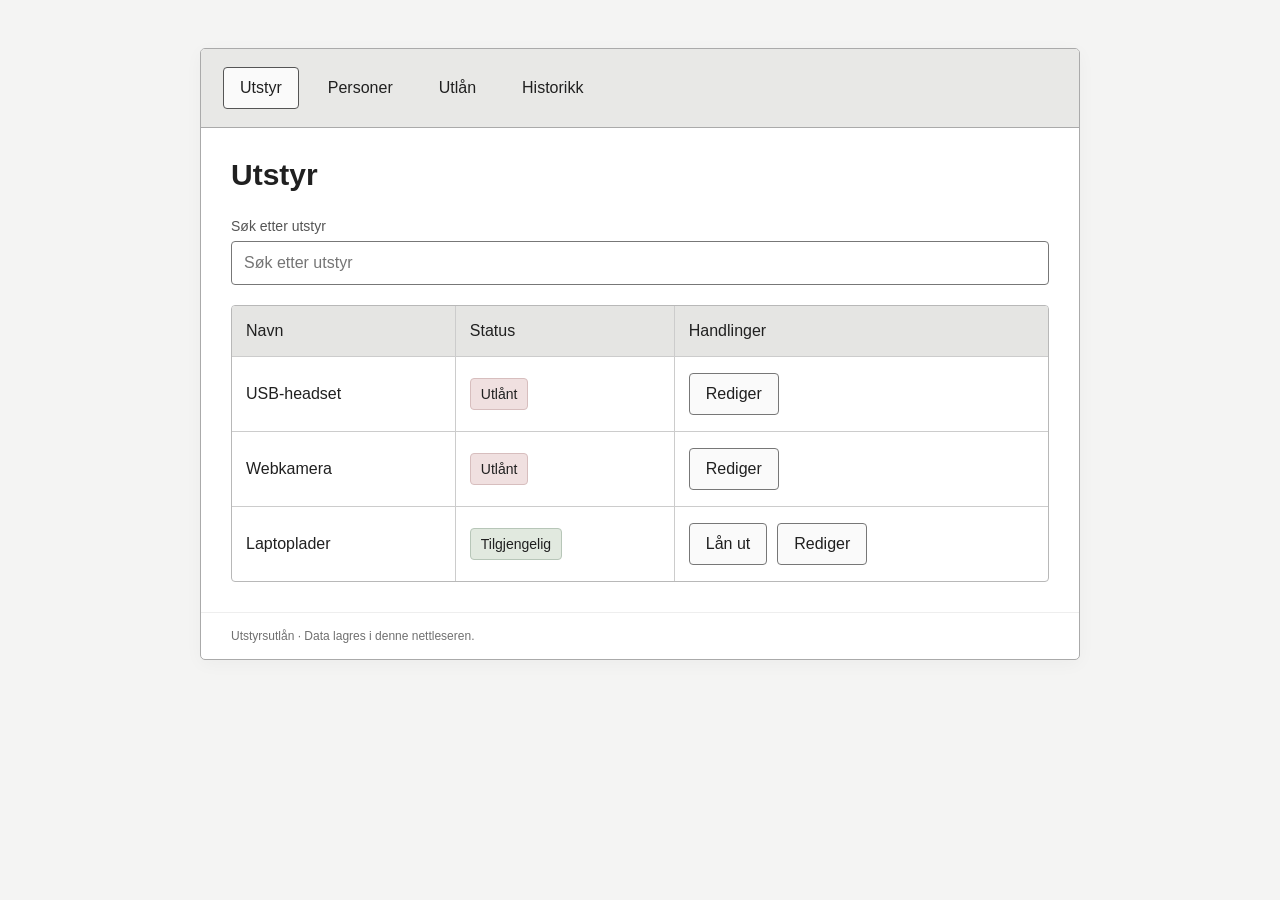
==== index.html @ 15cb3582 "x" ====
<!DOCTYPE html>
<html lang="nb">
<head>
  <meta charset="UTF-8">
  <meta name="viewport" content="width=device-width, initial-scale=1">
  <title>Utstyrsutlån</title>
  <link rel="stylesheet" href="style.css">
  <script src="model.js" defer></script>
  <script src="app.js" defer></script>
</head>
<body>
  <div class="app-shell">
    <header><nav aria-label="Hovedmeny" id="navigation"></nav></header>
    <div id="notice" role="status" aria-live="polite"></div>
    <main id="app"></main>
    <footer>Utstyrsutlån · Data lagres i denne nettleseren.</footer>
  </div>
</body>
</html>
---- style.css ----
* { box-sizing: border-box; }
:root { font-family: Arial, Helvetica, sans-serif; color: #202020; background: #f4f4f3; }
body { margin: 0; padding: 48px 20px; }
.app-shell { max-width: 880px; margin: auto; background: white; border: 1px solid #aaa; border-radius: 5px; box-shadow: 0 4px 18px #00000009; overflow: hidden; }
header { padding: 18px 22px; background: #e8e8e6; border-bottom: 1px solid #aaa; }
nav { display: flex; gap: 12px; flex-wrap: wrap; }
button, input, select, textarea { font: inherit; }
button { cursor: pointer; border: 1px solid #777; background: #fafafa; color: #202020; border-radius: 4px; padding: 10px 16px; min-height: 42px; }
button:hover { background: #e8e8e6; }
button:active { background: #d9d9d6; }
nav button { border-color: transparent; background: transparent; }
nav button[aria-current="page"] { border-color: #555; background: #fafafa; }
:focus-visible { outline: 3px solid #326c9c; outline-offset: 3px; }
main { padding: 30px; min-height: 425px; }
h1 { font-size: 30px; margin: 0 0 26px; }
input, select, textarea { width: 100%; border: 1px solid #777; border-radius: 4px; padding: 11px 12px; background: white; color: #202020; min-height: 44px; }
textarea { resize: vertical; min-height: 110px; }
.search { display: block; margin-bottom: 20px; }
.search span { display: block; font-size: 14px; margin-bottom: 7px; color: #555; }
.table-wrap { overflow-x: auto; border: 1px solid #b8b8b8; border-radius: 4px; }
table { border-collapse: collapse; width: 100%; text-align: left; }
th { background: #e5e5e3; font-weight: 500; }
th, td { padding: 16px 14px; border-right: 1px solid #ccc; border-bottom: 1px solid #ccc; }
th:last-child, td:last-child { border-right: 0; }
tbody tr:last-child td { border-bottom: 0; }
.actions { display: flex; gap: 10px; flex-wrap: wrap; }
.badge { display: inline-block; border: 1px solid #b7c6b8; background: #e1e9df; padding: 7px 10px; border-radius: 4px; white-space: nowrap; font-size: 14px; }
.badge.out { border-color: #d7bebe; background: #f0e0e0; }
.primary { background: #444; border-color: #333; color: white; }
.primary:hover { background: #292929; }
.below-table { margin-top: 24px; }
form { max-width: 600px; padding: 22px; border: 1px solid #aaa; border-radius: 4px; }
.field { display: block; margin-bottom: 20px; }
.field span { display: block; margin-bottom: 9px; }
.form-actions { display: flex; gap: 16px; margin-top: 28px; }
.form-actions button { flex: 1; }
.empty { text-align: center; color: #666; padding: 28px; }
footer { padding: 16px 30px; color: #707070; font-size: 12px; border-top: 1px solid #eee; }
#notice:empty { display: none; }
#notice { margin: 20px 30px 0; padding: 12px 14px; border: 1px solid #bccdb9; border-radius: 4px; background: #eff5ed; }
@media (max-width: 600px) {
  body { padding: 12px; }
  header { padding: 12px 8px; }
  nav { gap: 2px; justify-content: space-between; }
  nav button { padding: 9px 11px; }
  main { padding: 24px 16px; }
  h1 { font-size: 26px; }
  th, td { padding: 12px 10px; }
  form { padding: 16px; }
  .form-actions { gap: 10px; }
  #notice { margin: 16px 16px 0; }
}
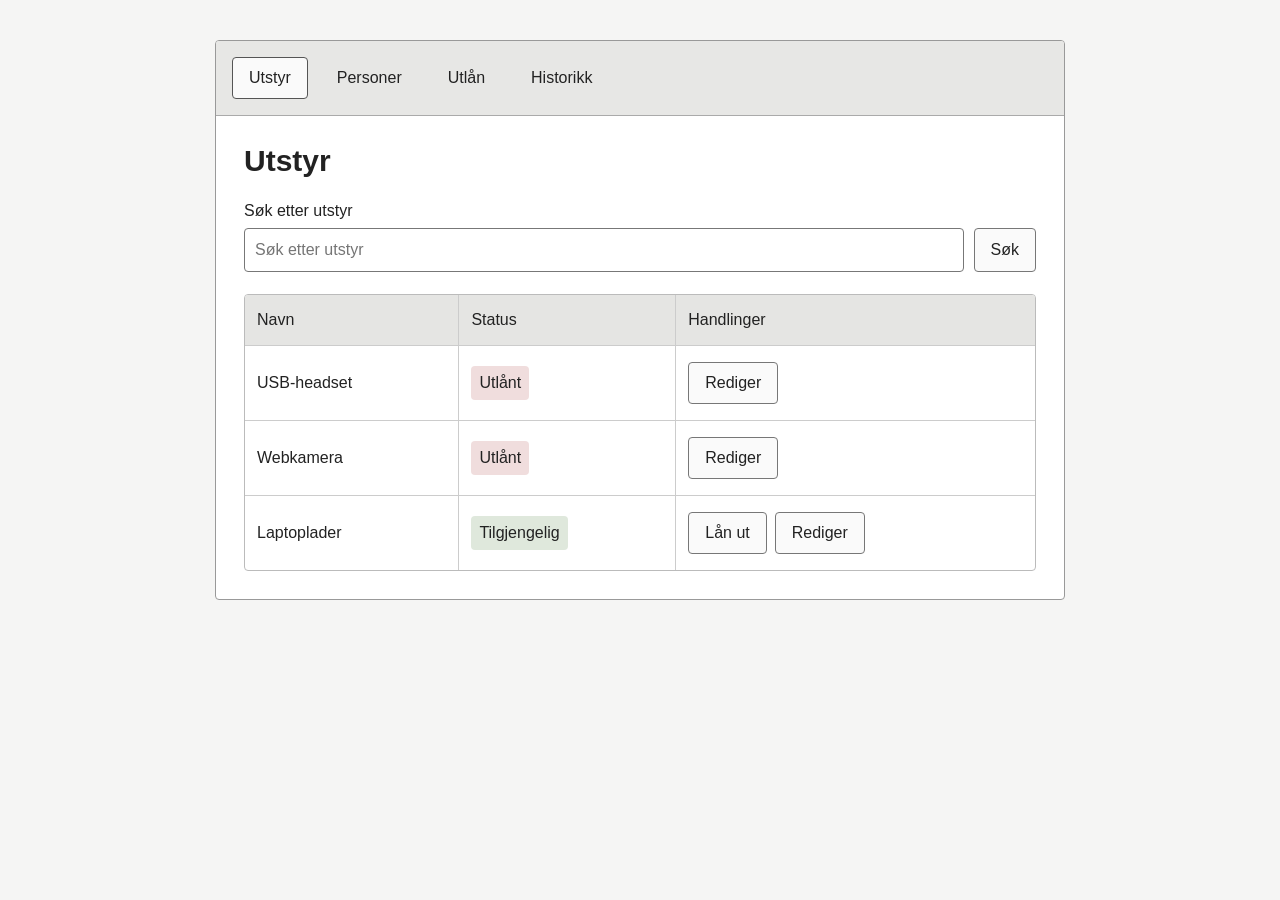
==== commit 5a58ed38: "x" ====
--- a/index.html
+++ b/index.html
@@ -1,19 +1,17 @@
 <!DOCTYPE html>
 <html lang="nb">
 <head>
-  <meta charset="UTF-8">
-  <meta name="viewport" content="width=device-width, initial-scale=1">
-  <title>Utstyrsutlån</title>
-  <link rel="stylesheet" href="style.css">
-  <script src="model.js" defer></script>
-  <script src="app.js" defer></script>
+    <meta charset="UTF-8">
+    <meta name="viewport" content="width=device-width, initial-scale=1">
+    <title>Utstyrsutlån</title>
+    <link rel="stylesheet" href="style.css">
 </head>
 <body>
-  <div class="app-shell">
-    <header><nav aria-label="Hovedmeny" id="navigation"></nav></header>
-    <div id="notice" role="status" aria-live="polite"></div>
-    <main id="app"></main>
-    <footer>Utstyrsutlån · Data lagres i denne nettleseren.</footer>
-  </div>
+    <div id="app"></div>
+    <script src="model.js"></script>
+    <script src="helpers.js"></script>
+    <script src="view.js"></script>
+    <script src="controller.js"></script>
+    <script>updateView();</script>
 </body>
 </html>
--- a/style.css
+++ b/style.css
@@ -1,52 +1,47 @@
 * { box-sizing: border-box; }
-:root { font-family: Arial, Helvetica, sans-serif; color: #202020; background: #f4f4f3; }
-body { margin: 0; padding: 48px 20px; }
-.app-shell { max-width: 880px; margin: auto; background: white; border: 1px solid #aaa; border-radius: 5px; box-shadow: 0 4px 18px #00000009; overflow: hidden; }
-header { padding: 18px 22px; background: #e8e8e6; border-bottom: 1px solid #aaa; }
+body { margin: 0; padding: 40px 16px; background: #f5f5f4; color: #222; font-family: Arial, sans-serif; }
+#app { max-width: 850px; margin: auto; background: white; border: 1px solid #999; border-radius: 4px; overflow: hidden; }
+header { background: #e7e7e5; border-bottom: 1px solid #aaa; padding: 16px; }
 nav { display: flex; gap: 12px; flex-wrap: wrap; }
 button, input, select, textarea { font: inherit; }
-button { cursor: pointer; border: 1px solid #777; background: #fafafa; color: #202020; border-radius: 4px; padding: 10px 16px; min-height: 42px; }
-button:hover { background: #e8e8e6; }
-button:active { background: #d9d9d6; }
+button { min-height: 42px; padding: 9px 16px; border: 1px solid #777; border-radius: 4px; background: #fafafa; color: #222; cursor: pointer; }
+button:hover { background: #e3e3e3; }
 nav button { border-color: transparent; background: transparent; }
 nav button[aria-current="page"] { border-color: #555; background: #fafafa; }
-:focus-visible { outline: 3px solid #326c9c; outline-offset: 3px; }
-main { padding: 30px; min-height: 425px; }
-h1 { font-size: 30px; margin: 0 0 26px; }
-input, select, textarea { width: 100%; border: 1px solid #777; border-radius: 4px; padding: 11px 12px; background: white; color: #202020; min-height: 44px; }
-textarea { resize: vertical; min-height: 110px; }
-.search { display: block; margin-bottom: 20px; }
-.search span { display: block; font-size: 14px; margin-bottom: 7px; color: #555; }
-.table-wrap { overflow-x: auto; border: 1px solid #b8b8b8; border-radius: 4px; }
-table { border-collapse: collapse; width: 100%; text-align: left; }
-th { background: #e5e5e3; font-weight: 500; }
-th, td { padding: 16px 14px; border-right: 1px solid #ccc; border-bottom: 1px solid #ccc; }
+:focus-visible { outline: 3px solid #3576ad; outline-offset: 2px; }
+main { padding: 28px; min-height: 420px; }
+h1 { margin: 0 0 24px; font-size: 30px; }
+label { display: block; margin-bottom: 8px; }
+input, select, textarea { width: 100%; min-height: 44px; padding: 10px; border: 1px solid #777; border-radius: 4px; background: white; color: #222; }
+.search { display: flex; gap: 10px; margin-bottom: 22px; }
+.table-wrap { overflow-x: auto; border: 1px solid #bbb; border-radius: 4px; }
+table { width: 100%; border-collapse: collapse; text-align: left; }
+th, td { padding: 16px 12px; border-bottom: 1px solid #ccc; border-right: 1px solid #ccc; }
+th { background: #e5e5e3; font-weight: normal; }
 th:last-child, td:last-child { border-right: 0; }
-tbody tr:last-child td { border-bottom: 0; }
-.actions { display: flex; gap: 10px; flex-wrap: wrap; }
-.badge { display: inline-block; border: 1px solid #b7c6b8; background: #e1e9df; padding: 7px 10px; border-radius: 4px; white-space: nowrap; font-size: 14px; }
-.badge.out { border-color: #d7bebe; background: #f0e0e0; }
-.primary { background: #444; border-color: #333; color: white; }
-.primary:hover { background: #292929; }
-.below-table { margin-top: 24px; }
-form { max-width: 600px; padding: 22px; border: 1px solid #aaa; border-radius: 4px; }
-.field { display: block; margin-bottom: 20px; }
-.field span { display: block; margin-bottom: 9px; }
-.form-actions { display: flex; gap: 16px; margin-top: 28px; }
+tr:last-child td { border-bottom: 0; }
+.status { display: inline-block; padding: 8px; border-radius: 4px; white-space: nowrap; }
+.available { background: #dfe8dc; }
+.unavailable { background: #f0dddd; }
+.actions { display: flex; flex-wrap: wrap; gap: 8px; }
+form { max-width: 560px; border: 1px solid #aaa; border-radius: 4px; padding: 22px; }
+form input, form select, textarea { margin-bottom: 20px; }
+form.search { max-width: none; padding: 0; border: 0; }
+form.search input { margin-bottom: 0; }
+textarea { min-height: 100px; resize: vertical; }
+.form-actions { display: flex; gap: 16px; margin-top: 10px; }
 .form-actions button { flex: 1; }
-.empty { text-align: center; color: #666; padding: 28px; }
-footer { padding: 16px 30px; color: #707070; font-size: 12px; border-top: 1px solid #eee; }
-#notice:empty { display: none; }
-#notice { margin: 20px 30px 0; padding: 12px 14px; border: 1px solid #bccdb9; border-radius: 4px; background: #eff5ed; }
+.primary { background: #444; color: white; }
+.primary:hover { background: #222; }
+.below { margin-top: 24px; }
+.message { padding: 12px; background: #fff1d6; border: 1px solid #c5a268; }
 @media (max-width: 600px) {
-  body { padding: 12px; }
-  header { padding: 12px 8px; }
-  nav { gap: 2px; justify-content: space-between; }
-  nav button { padding: 9px 11px; }
-  main { padding: 24px 16px; }
-  h1 { font-size: 26px; }
-  th, td { padding: 12px 10px; }
-  form { padding: 16px; }
-  .form-actions { gap: 10px; }
-  #notice { margin: 16px 16px 0; }
+    body { padding: 10px; }
+    header { padding: 10px; }
+    nav { gap: 2px; justify-content: space-between; }
+    nav button { padding: 8px; }
+    main { padding: 20px 14px; }
+    h1 { font-size: 26px; }
+    th, td { padding: 12px 8px; }
+    form { padding: 16px; }
 }
